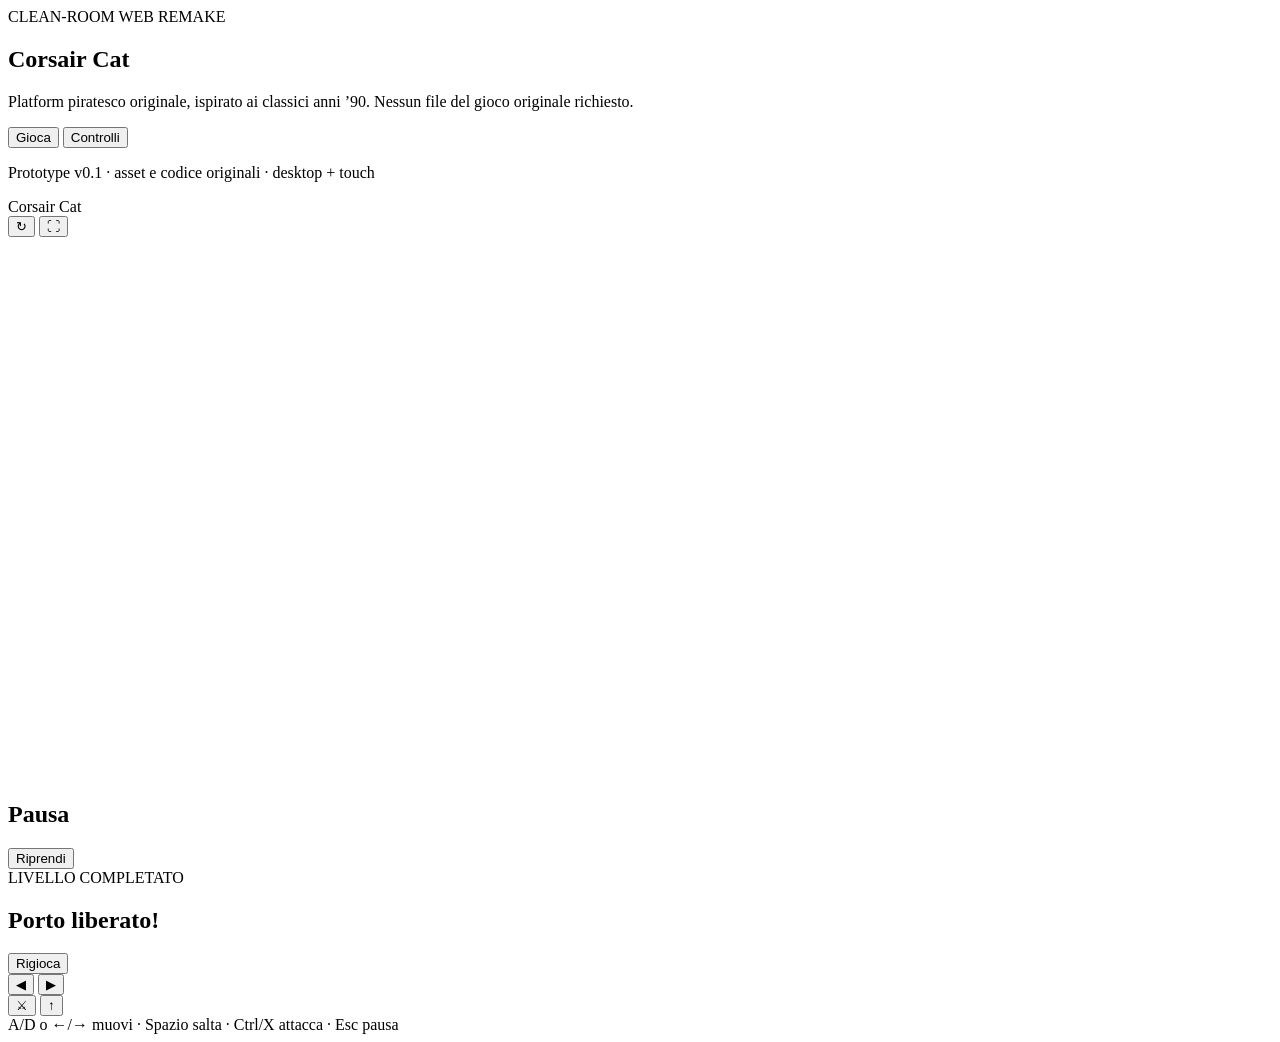
==== web/index.html @ 76d5ce95 "feat: add standalone clean-room game shell" ====
<!doctype html>
<html lang="it">
<head>
  <meta charset="utf-8" />
  <meta name="viewport" content="width=device-width,initial-scale=1,viewport-fit=cover,user-scalable=no" />
  <meta name="theme-color" content="#0b1018" />
  <title>Corsair Cat — Web Remake Prototype</title>
  <link rel="manifest" href="manifest.webmanifest" />
  <link rel="stylesheet" href="styles.css" />
</head>
<body>
  <main id="app">
    <section id="hero" class="panel">
      <div class="eyebrow">CLEAN-ROOM WEB REMAKE</div>
      <h1>Corsair Cat</h1>
      <p>Platform piratesco originale, ispirato ai classici anni ’90. Nessun file del gioco originale richiesto.</p>
      <div class="actions">
        <button id="playBtn" class="primary">Gioca</button>
        <button id="controlsBtn">Controlli</button>
      </div>
      <p class="fineprint">Prototype v0.1 · asset e codice originali · desktop + touch</p>
    </section>

    <section id="gameShell" class="hidden" aria-label="gioco">
      <div id="topbar">
        <div class="brand">Corsair Cat</div>
        <div class="top-actions">
          <button id="restartBtn">↻</button>
          <button id="fullscreenBtn">⛶</button>
        </div>
      </div>
      <div id="canvasWrap">
        <canvas id="game" width="960" height="540" tabindex="0"></canvas>
        <div id="pauseCard" class="overlay-card hidden">
          <h2>Pausa</h2>
          <button id="resumeBtn" class="primary">Riprendi</button>
        </div>
        <div id="winCard" class="overlay-card hidden">
          <div class="eyebrow">LIVELLO COMPLETATO</div>
          <h2>Porto liberato!</h2>
          <p id="winStats"></p>
          <button id="againBtn" class="primary">Rigioca</button>
        </div>
      </div>

      <div id="touchControls" aria-hidden="true">
        <div class="dpad">
          <button data-hold="left">◀</button>
          <button data-hold="right">▶</button>
        </div>
        <div class="touch-actions">
          <button data-action="attack" class="attack">⚔</button>
          <button data-action="jump" class="jump">↑</button>
        </div>
      </div>
      <div id="tip">A/D o ←/→ muovi · Spazio salta · Ctrl/X attacca · Esc pausa</div>
    </section>
  </main>

  <dialog id="controlsDialog">
    <h2>Controlli</h2>
    <p><b>Movimento:</b> A/D oppure frecce</p>
    <p><b>Salto:</b> Spazio / W / ↑</p>
    <p><b>Attacco:</b> Ctrl / X</p>
    <p><b>Pausa:</b> Esc</p>
    <p>Su smartphone usa i pulsanti sullo schermo.</p>
    <button id="closeControls" class="primary">Chiudi</button>
  </dialog>

  <script type="module" src="game.js"></script>
</body>
</html>
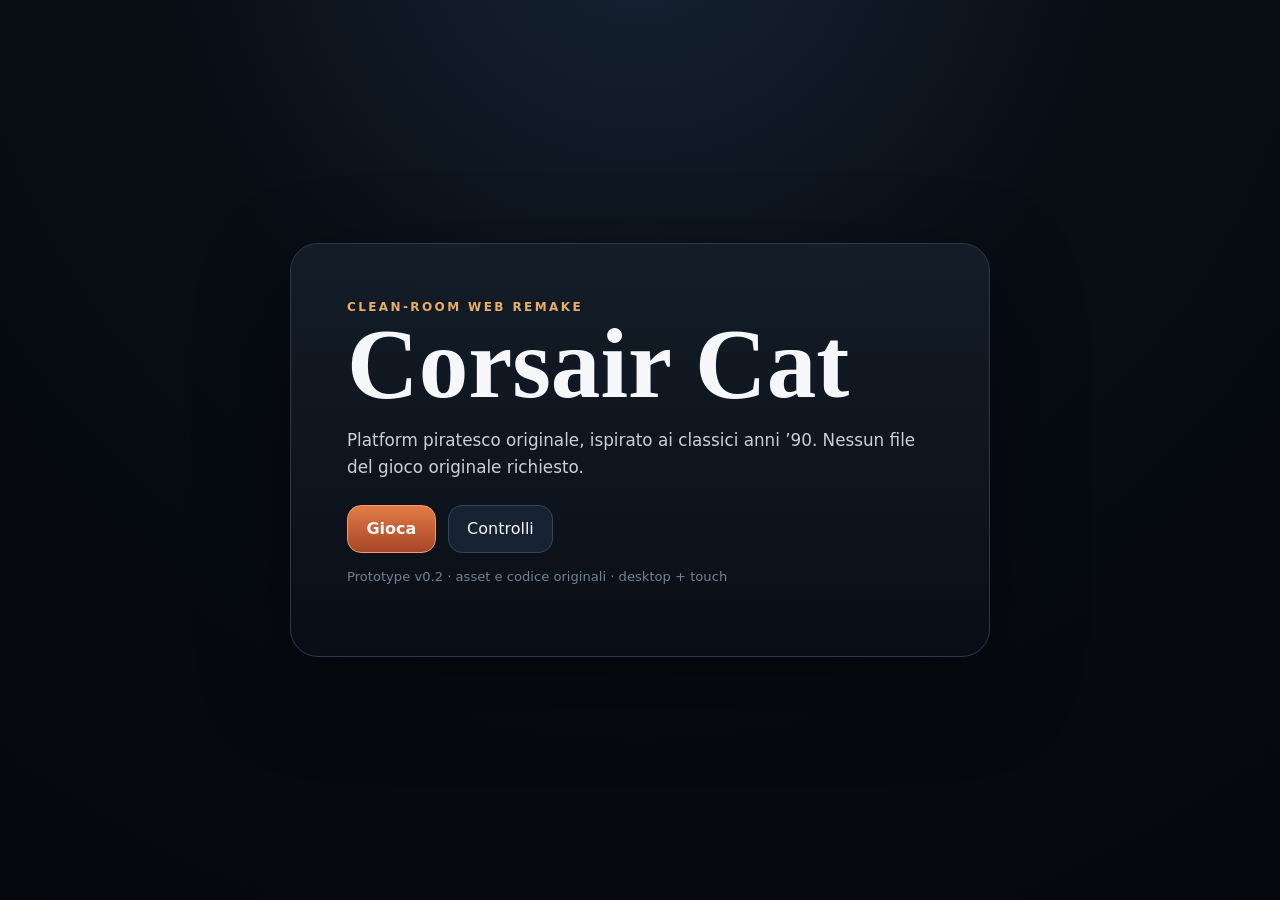
==== commit ffa7ec18: "fix: load Android input layer and bust stale mobile cache" ====
--- a/web/index.html
+++ b/web/index.html
@@ -5,8 +5,8 @@
   <meta name="viewport" content="width=device-width,initial-scale=1,viewport-fit=cover,user-scalable=no" />
   <meta name="theme-color" content="#0b1018" />
   <title>Corsair Cat — Web Remake Prototype</title>
-  <link rel="manifest" href="manifest.webmanifest" />
-  <link rel="stylesheet" href="styles.css" />
+  <link rel="manifest" href="manifest.webmanifest?v=2" />
+  <link rel="stylesheet" href="styles.css?v=2" />
 </head>
 <body>
   <main id="app">
@@ -18,7 +18,7 @@
         <button id="playBtn" class="primary">Gioca</button>
         <button id="controlsBtn">Controlli</button>
       </div>
-      <p class="fineprint">Prototype v0.1 · asset e codice originali · desktop + touch</p>
+      <p class="fineprint">Prototype v0.2 · asset e codice originali · desktop + touch</p>
     </section>
 
     <section id="gameShell" class="hidden" aria-label="gioco">
@@ -43,14 +43,14 @@
         </div>
       </div>
 
-      <div id="touchControls" aria-hidden="true">
+      <div id="touchControls" aria-label="controlli touch">
         <div class="dpad">
-          <button data-hold="left">◀</button>
-          <button data-hold="right">▶</button>
+          <button data-hold="left" aria-label="sinistra">◀</button>
+          <button data-hold="right" aria-label="destra">▶</button>
         </div>
         <div class="touch-actions">
-          <button data-action="attack" class="attack">⚔</button>
-          <button data-action="jump" class="jump">↑</button>
+          <button data-action="attack" class="attack" aria-label="attacca">⚔</button>
+          <button data-action="jump" class="jump" aria-label="salta">↑</button>
         </div>
       </div>
       <div id="tip">A/D o ←/→ muovi · Spazio salta · Ctrl/X attacca · Esc pausa</div>
@@ -67,6 +67,7 @@
     <button id="closeControls" class="primary">Chiudi</button>
   </dialog>
 
-  <script type="module" src="game.js"></script>
+  <script type="module" src="game.js?v=2"></script>
+  <script src="input-fix.js?v=2"></script>
 </body>
-</html>
+</html>
--- a/web/styles.css
+++ b/web/styles.css
@@ -0,0 +1 @@
+:root{color-scheme:dark;--bg:#070b11;--panel:#111923;--line:#273446;--text:#f5f7fb;--muted:#9eacbc;--accent:#d66b3c;--accent2:#e9ad67;--safe-bottom:env(safe-area-inset-bottom,0px)}*{box-sizing:border-box}html,body{margin:0;min-height:100%;background:radial-gradient(circle at 50% -10%,#172435 0,#080d14 42%,#05080d 100%);font-family:Inter,system-ui,-apple-system,Segoe UI,Roboto,sans-serif;color:var(--text)}body{min-height:100dvh;overflow-x:hidden}button{font:inherit;color:inherit;background:#172232;border:1px solid #34445a;border-radius:14px;padding:.85rem 1.15rem;cursor:pointer;touch-action:manipulation}button:active{transform:translateY(1px)}button.primary{background:linear-gradient(180deg,#e27b47,#a74628);border-color:#f29a67;font-weight:800}#app{min-height:100dvh;display:grid;place-items:center}.panel{width:min(92vw,700px);padding:clamp(28px,5vw,56px);background:linear-gradient(180deg,rgba(20,29,40,.97),rgba(10,15,22,.97));border:1px solid #2a394d;border-radius:28px;box-shadow:0 30px 90px rgba(0,0,0,.45)}.eyebrow{font-size:.75rem;letter-spacing:.2em;color:var(--accent2);font-weight:900}.panel h1{font-size:clamp(3rem,10vw,6.2rem);line-height:.9;margin:.3rem 0 1.2rem;font-family:Georgia,serif}.panel p{color:#c8d1dc;font-size:1.05rem;line-height:1.6}.actions{display:flex;gap:12px;margin-top:24px}.fineprint{font-size:.82rem!important;color:#718196!important}.hidden{display:none!important}#gameShell{width:100vw;min-height:100dvh;background:#05070a;display:flex;flex-direction:column}#topbar{height:52px;display:flex;align-items:center;justify-content:space-between;padding:0 12px;background:#0b1018;border-bottom:1px solid #202a37}.brand{font-weight:900;letter-spacing:.04em}.top-actions{display:flex;gap:8px}.top-actions button{padding:.45rem .65rem;border-radius:10px}#canvasWrap{position:relative;flex:1;display:grid;place-items:center;overflow:hidden;background:#07131b}canvas{width:min(100vw,177.777vh);height:auto;max-height:calc(100dvh - 110px);aspect-ratio:16/9;background:#0d1c28;display:block;outline:none;image-rendering:auto}.overlay-card{position:absolute;inset:0;margin:auto;width:min(86vw,420px);height:max-content;background:rgba(8,12,18,.95);border:1px solid #394b62;border-radius:24px;padding:28px;text-align:center;box-shadow:0 30px 80px #0008;z-index:20}.overlay-card h2{font-size:2rem;margin:.25rem 0 1rem}#tip{height:58px;display:grid;place-items:center;color:#7e8da1;font-size:.8rem;background:#080c12;padding-bottom:var(--safe-bottom)}#touchControls{display:none;position:fixed;inset:0;z-index:15;pointer-events:none;padding:0 24px calc(24px + var(--safe-bottom));align-items:flex-end;justify-content:space-between}.dpad,.touch-actions{display:flex;gap:14px;pointer-events:auto}.touch-actions{align-items:flex-end}.dpad button,.touch-actions button{width:76px;height:76px;border-radius:50%;padding:0;background:rgba(15,25,36,.68);border:2px solid rgba(255,255,255,.18);backdrop-filter:blur(6px);font-size:1.65rem;font-weight:900;user-select:none;-webkit-user-select:none}.touch-actions .jump{width:90px;height:90px;background:rgba(190,85,38,.72)}.touch-actions .attack{background:rgba(49,78,108,.75)}dialog{border:1px solid #33465d;border-radius:22px;background:#101823;color:white;width:min(90vw,420px);padding:28px}dialog::backdrop{background:#000a}@media (hover:none),(pointer:coarse){#touchControls{display:flex}#tip{display:none}canvas{max-height:calc(100dvh - 52px)}#topbar{position:relative;z-index:17}}@media (orientation:portrait) and (hover:none),(orientation:portrait) and (pointer:coarse){#touchControls{padding-bottom:calc(22px + var(--safe-bottom))}.dpad button,.touch-actions button{width:68px;height:68px}.touch-actions .jump{width:82px;height:82px}}
